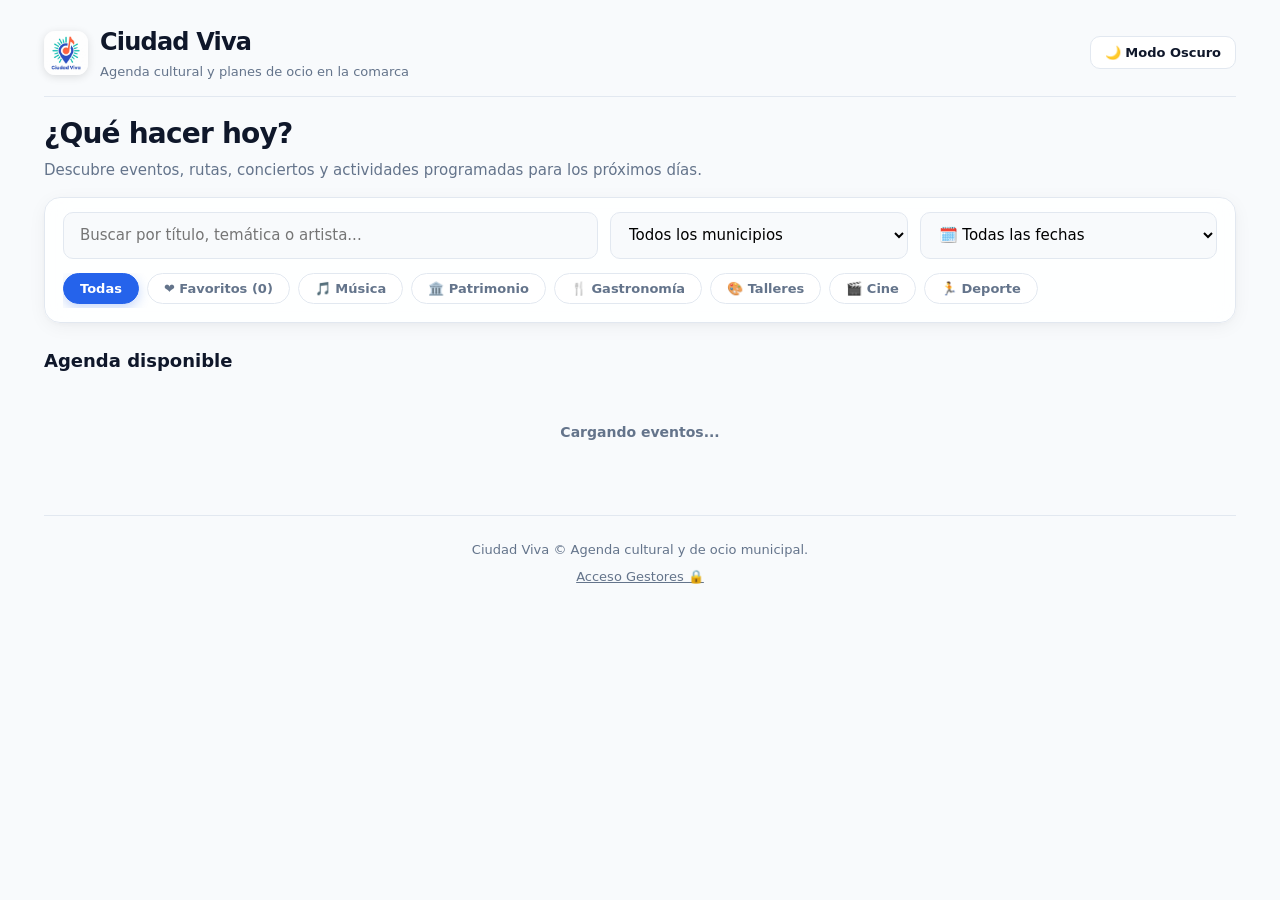
==== index.html @ ba7cd0b6 "feat: PWA instalable con Service Worker, logo oficial Opción 2, eventos destacados ⭐, fichas interac" ====
<!doctype html>
<html lang="es">
<head>
  <meta charset="utf-8">
  <meta name="viewport" content="width=device-width,initial-scale=1">
  <meta name="theme-color" content="#2563eb">
  <meta name="apple-mobile-web-app-capable" content="yes">
  <meta name="apple-mobile-web-app-status-bar-style" content="black-translucent">
  <link rel="manifest" href="manifest.json">
  <link rel="icon" type="image/jpeg" href="icons/favicon.jpg">
  <link rel="stylesheet" href="css/style.css">
  <script src="https://cdn.jsdelivr.net/npm/sweetalert2@11"></script>
  <script src="https://cdnjs.cloudflare.com/ajax/libs/html2pdf.js/0.10.1/html2pdf.bundle.min.js"></script>
</head>
<body>
<main class="app">
  <header class="top">
    <div class="brand" style="display:flex; align-items:center; gap:12px;">
      <img src="assets/logo.jpg" alt="Ciudad Viva Logo" style="height:44px; width:44px; border-radius:11px; object-fit:cover; box-shadow:0 2px 8px rgba(0,0,0,0.12);">
      <div>
        <h1 style="margin:0; font-size:24px; font-weight:800;">Ciudad Viva</h1>
        <p style="margin:2px 0 0; font-size:13px; color:var(--text-muted);">Agenda cultural y planes de ocio en la comarca</p>
      </div>
    </div>
    <div style="display:flex; align-items:center; gap:10px;">
      <button id="theme-toggle" class="btn-secondary" style="padding:8px 14px;" title="Cambiar tema">🌙 Modo Oscuro</button>
    </div>
  </header>

  <!-- Vista Ciudadana -->
  <section id="citizen" class="view on">
    <div class="catalog-header">
      <h2>¿Qué hacer hoy?</h2>
      <p>Descubre eventos, rutas, conciertos y actividades programadas para los próximos días.</p>

      <div class="filter-bar">
        <div class="filter-row-top">
          <div class="search-wrap">
            <input id="search" placeholder="Buscar por título, temática o artista...">
          </div>
          <select id="town" class="filter-select">
            <option value="">Todos los municipios</option>
          </select>
          <select id="date" class="filter-select">
            <option value="">🗓️ Todas las fechas</option>
            <option value="today">☀️ Hoy</option>
            <option value="tomorrow">🌤️ Mañana</option>
            <option value="weekend">🎉 Este Fin de Semana</option>
            <option value="custom">📅 Elegir fecha...</option>
          </select>
          <input type="date" id="custom-date-picker" class="filter-select" style="display:none; max-width: 170px;">
        </div>
        
        <!-- Chips deslizables -->
        <div class="chips-row">
          <button class="chip-item on" data-cat="">Todas</button>
          <button class="chip-item chip-fav" data-favs="true">❤️ Favoritos (<span id="favs-badge">0</span>)</button>
          <button class="chip-item" data-cat="Música">🎵 Música</button>
          <button class="chip-item" data-cat="Patrimonio">🏛️ Patrimonio</button>
          <button class="chip-item" data-cat="Gastronomía">🍴 Gastronomía</button>
          <button class="chip-item" data-cat="Talleres">🎨 Talleres</button>
          <button class="chip-item" data-cat="Cine">🎬 Cine</button>
          <button class="chip-item" data-cat="Deporte">🏃 Deporte</button>
        </div>
      </div>
    </div>

    <div class="section-title">
      <h3>Agenda disponible</h3>
      <span id="count" class="muted"></span>
    </div>
    
    <div id="cards" class="cards"></div>
    <div id="scroll-sentinel" style="text-align:center; padding:32px 16px; color:#64748b; font-weight:600; font-size:14px;">
      <span id="sentinel-text">Cargando eventos...</span>
    </div>
  </section>
  
  <!-- Pie de página discreto -->
  <footer style="margin-top: 40px; padding: 24px; text-align: center; border-top: 1px solid #e2e8f0; color: #64748b; font-size: 13px;">
    <p style="margin: 0 0 8px 0;">Ciudad Viva © Agenda cultural y de ocio municipal.</p>
    <a href="admin.html" style="color: #64748b; text-decoration: underline; font-weight: 500;">Acceso Gestores 🔒</a>
  </footer>
</main>

<!-- Modal Detalle Moderno -->
<div id="detail" class="detail">
  <article class="modal modal-modern">
    <button class="close-floating" onclick="closeDetail()" title="Cerrar">✕</button>
    
    <!-- Galería / Hero Image -->
    <div id="modal-gallery" class="modal-gallery" style="display:none"></div>

    <div class="modal-body-content">
      <!-- Tags y Título -->
      <div class="modal-header-meta">
        <span id="dtag" class="tag-category"></span>
        <span id="dprice-badge" class="price-tag"></span>
      </div>
      <h2 id="dtitle" class="modal-title"></h2>

      <!-- Grid de Datos Prácticos -->
      <div class="modal-practical-grid">
        <div class="practical-card">
          <div class="p-icon">📅</div>
          <div>
            <span class="p-label">Cuándo</span>
            <span id="dwhen" class="p-val"></span>
          </div>
        </div>

        <div class="practical-card">
          <div class="p-icon">🗺️</div>
          <div>
            <span class="p-label">Dónde</span>
            <div id="dwhere" class="p-val"></div>
          </div>
        </div>
      </div>

      <!-- Descripción -->
      <div class="modal-desc-box">
        <h4 style="margin:0 0 8px 0; font-size:13px; color:#64748b; text-transform:uppercase; letter-spacing:0.5px;">Sobre la actividad</h4>
        <p id="ddesc" style="margin:0; line-height:1.6; font-size:15px;"></p>
      </div>

      <!-- Ficha Enriquecida del Espacio -->
      <div id="modal-venue-info" class="modal-venue-info-box" style="display:none;">
        <h4 style="margin:0 0 10px 0; font-size:13px; color:#64748b; text-transform:uppercase; letter-spacing:0.5px;">Información del Espacio / Recinto</h4>
        <div id="venue-info-details" class="venue-details-list"></div>
      </div>
      
      <!-- Enlaces externos -->
      <div id="modal-links" class="modal-external-links"></div>

      <!-- Botones de Acción -->
      <div class="modal-actions">
        <button class="primary" id="btn-add-calendar">📅 Añadir a mi calendario</button>
        <button class="btn-secondary" id="btn-fav-detail">🤍 Favorito</button>
        <button class="btn-secondary" id="btn-share-event">🔗 Compartir</button>
      </div>
    </div>
  </article>
</div>

<!-- Lightbox Cine Inmersivo -->
<div id="lightbox" class="lightbox">
  <button class="lb-close" onclick="closeLightbox()">×</button>
  <button class="lb-nav lb-prev" onclick="prevLightboxPhoto()">‹</button>
  <img id="lb-img" class="lightbox-img" src="" alt="Ampliación">
  <button class="lb-nav lb-next" onclick="nextLightboxPhoto()">›</button>
  <div id="lb-counter" class="lb-counter">1 / 1</div>
</div>

<script type="module" src="js/citizen.js"></script>
<script>
if ('serviceWorker' in navigator) {
  window.addEventListener('load', () => {
    navigator.serviceWorker.register('./sw.js').catch(err => console.log('SW error:', err));
  });
}
</script>
</body>
</html>
---- css/style.css ----
* { box-sizing: border-box; }
:root {
  --bg: #f8fafc;
  --card-bg: #ffffff;
  --text-main: #0f172a;
  --text-muted: #64748b;
  --primary: #2563eb;
  --primary-hover: #1d4ed8;
  --primary-light: #eff6ff;
  --border: #e2e8f0;
  --radius: 16px;
  --shadow-sm: 0 1px 3px rgba(0,0,0,0.05);
  --shadow-card: 0 4px 20px -2px rgba(15, 23, 42, 0.06), 0 2px 6px -1px rgba(15, 23, 42, 0.04);
  --shadow-hover: 0 12px 30px -4px rgba(15, 23, 42, 0.12);
}
[data-theme="dark"] {
  --bg: #0f172a;
  --card-bg: #1e293b;
  --text-main: #f8fafc;
  --text-muted: #94a3b8;
  --primary: #3b82f6;
  --primary-hover: #60a5fa;
  --primary-light: #1e3a8a;
  --border: #334155;
  --shadow-sm: 0 1px 3px rgba(0,0,0,0.3);
  --shadow-card: 0 4px 20px -2px rgba(0, 0, 0, 0.4);
  --shadow-hover: 0 12px 30px -4px rgba(0, 0, 0, 0.6);
}

[data-theme="dark"] .filter-bar,
[data-theme="dark"] .stat,
[data-theme="dark"] .panel,
[data-theme="dark"] .practical-card,
[data-theme="dark"] .modal-desc-box,
[data-theme="dark"] .modal-external-links a,
[data-theme="dark"] .modal-venue-info-box {
  background: #1e293b !important;
  border-color: #334155 !important;
  color: #f8fafc !important;
}

[data-theme="dark"] input,
[data-theme="dark"] select,
[data-theme="dark"] textarea {
  background: #0f172a !important;
  color: #f8fafc !important;
  border-color: #334155 !important;
}

[data-theme="dark"] .chip-item {
  background: #1e293b;
  color: #94a3b8;
  border-color: #334155;
}
[data-theme="dark"] .chip-item.on {
  background: #3b82f6;
  color: #ffffff;
}

[data-theme="dark"] .tabs {
  background: #1e293b;
}
[data-theme="dark"] .tab.on {
  background: #334155;
  color: #ffffff;
}

[data-theme="dark"] .modal-modern {
  background: #1e293b;
  color: #f8fafc;
  border-color: #334155;
}
[data-theme="dark"] .modal-title {
  color: #f8fafc;
}
[data-theme="dark"] .practical-card {
  background: #0f172a;
  border-color: #334155;
}
[data-theme="dark"] .practical-card .p-icon {
  background: #1e293b;
  border-color: #334155;
  color: #f8fafc;
}
[data-theme="dark"] .practical-card .p-label {
  color: #94a3b8;
}
[data-theme="dark"] .practical-card .p-val {
  color: #f8fafc;
}
[data-theme="dark"] .modal-desc-box {
  background: #0f172a;
  border-color: #334155;
}
[data-theme="dark"] .modal-desc-box h4 {
  color: #94a3b8;
}
[data-theme="dark"] .modal-desc-box p,
[data-theme="dark"] #ddesc {
  color: #e2e8f0 !important;
}
[data-theme="dark"] .modal-venue-info-box {
  background: #0f172a;
  border-color: #334155;
  color: #f8fafc;
}
[data-theme="dark"] .modal-venue-info-box h4 {
  color: #94a3b8;
}
[data-theme="dark"] .venue-details-list {
  color: #e2e8f0;
}
[data-theme="dark"] .modal-external-links a {
  background: #0f172a;
  border-color: #334155;
  color: #93c5fd;
}
[data-theme="dark"] .modal-external-links a:hover {
  background: #1e3a8a;
  color: #ffffff;
  border-color: #2563eb;
}
[data-theme="dark"] .btn-secondary {
  background: #1e293b;
  color: #f8fafc;
  border-color: #334155;
}
[data-theme="dark"] .btn-secondary:hover {
  background: #334155;
}

/* Barra de Sesión Admin */
.user-session-bar {
  display: flex;
  justify-content: space-between;
  align-items: center;
  background: #eff6ff;
  border: 1px solid #bfdbfe;
  padding: 10px 16px;
  border-radius: 12px;
  margin-bottom: 24px;
}
.user-session-bar b {
  color: #1e40af;
}

[data-theme="dark"] .user-session-bar {
  background: #0f172a !important;
  border-color: #334155 !important;
  color: #f8fafc !important;
}
[data-theme="dark"] .user-session-bar b {
  color: #60a5fa !important;
}

/* Elementos de Lista Admin */
.admin-list-item {
  display: flex;
  justify-content: space-between;
  align-items: center;
  padding: 12px;
  background: #f8fafc;
  border-radius: 8px;
  border: 1px solid #e2e8f0;
}
.admin-list-item-simple {
  padding: 10px;
  background: #f8fafc;
  border-radius: 8px;
  border: 1px solid #e2e8f0;
}

[data-theme="dark"] .admin-list-item,
[data-theme="dark"] .admin-list-item-simple {
  background: #0f172a !important;
  border-color: #334155 !important;
  color: #f8fafc !important;
}
[data-theme="dark"] .admin-list-item b,
[data-theme="dark"] .admin-list-item-simple b {
  color: #f8fafc !important;
}

[data-theme="dark"] .side button {
  color: #94a3b8;
}
[data-theme="dark"] .side button:hover {
  background: #1e293b;
  color: #f8fafc;
}
[data-theme="dark"] .side button.on {
  background: #1e3a8a;
  color: #60a5fa;
}

[data-theme="dark"] .card {
  background: #1e293b;
  border-color: #334155;
}

[data-theme="dark"] .card .visual .pill-time {
  background: rgba(15, 23, 42, 0.85);
  color: #f8fafc;
  border: 1px solid rgba(255, 255, 255, 0.2);
}

[data-theme="dark"] .btn-fav {
  background: rgba(15, 23, 42, 0.85);
  border-color: #334155;
  color: #ffffff;
}

[data-theme="dark"] .btn-fav.is-fav {
  background: #1e293b;
  border-color: #f43f5e;
  box-shadow: 0 4px 12px rgba(244, 63, 94, 0.35);
}

[data-theme="dark"] .price-tag.paid {
  background: #334155;
  color: #cbd5e1;
}

[data-theme="dark"] .btn-detail {
  background: #1e3a8a;
  color: #93c5fd;
  border-color: #2563eb;
}

[data-theme="dark"] .btn-detail:hover {
  background: #2563eb;
  color: #ffffff;
  border-color: #2563eb;
}

/* Tarjeta Enriquecida de Espacio/Recinto */
.modal-venue-info-box {
  background: #f8fafc;
  border: 1px solid #e2e8f0;
  border-radius: 14px;
  padding: 16px;
  margin-bottom: 20px;
}
.modal-venue-info-box h4 {
  margin: 0 0 10px 0;
  font-size: 13px;
  color: var(--text-muted);
  text-transform: uppercase;
  letter-spacing: 0.5px;
}
.venue-details-list {
  display: grid;
  gap: 6px;
  font-size: 13px;
  color: var(--text-main);
}
.venue-details-list div {
  display: flex;
  align-items: center;
  gap: 8px;
}

body { margin: 0; background: var(--bg); color: var(--text-main); font: 15px/1.5 system-ui, -apple-system, Segoe UI, Roboto, sans-serif; transition: background-color 0.25s, color 0.25s; }
.app { max-width: 1240px; margin: auto; padding: 24px 24px 32px; }

/* Barra superior minimalista */
.top { display: flex; justify-content: space-between; gap: 16px; align-items: center; padding-bottom: 14px; border-bottom: 1px solid var(--border); }
.brand h1 { margin: 0; font-size: 26px; font-weight: 800; letter-spacing: -0.8px; color: var(--text-main); }
.brand p { margin: 2px 0 0; color: var(--text-muted); font-size: 14px; }
.tabs { display: flex; gap: 6px; background: #e2e8f0; padding: 4px; border-radius: 12px; }
.tab { border: 0; background: transparent; padding: 8px 16px; font-weight: 600; font-size: 14px; border-radius: 9px; cursor: pointer; color: var(--text-muted); transition: all 0.2s; }
.tab.on { background: white; color: var(--text-main); box-shadow: var(--shadow-sm); }
.view { display: none; margin-top: 16px; }
.view.on { display: block; }

/* Nueva Cabecera Ciudadana (Glass & Clean) */
.catalog-header { margin-bottom: 20px; }
.catalog-header h2 { font-size: 28px; font-weight: 800; letter-spacing: -0.8px; margin: 0 0 4px; }
.catalog-header p { color: var(--text-muted); margin: 0 0 16px; font-size: 15px; }

.filter-bar {
  background: rgba(255, 255, 255, 0.85);
  backdrop-filter: blur(12px);
  border: 1px solid var(--border);
  border-radius: var(--radius);
  padding: 14px 18px;
  box-shadow: var(--shadow-card);
  display: flex;
  flex-direction: column;
  gap: 14px;
}
.filter-row-top { display: flex; gap: 12px; flex-wrap: wrap; }
.search-wrap { flex: 2; position: relative; min-width: 220px; }
.search-wrap input { width: 100%; border: 1px solid var(--border); background: #f8fafc; border-radius: 10px; padding: 11px 16px; font: inherit; outline: none; transition: border-color 0.2s, background 0.2s; }
.search-wrap input:focus { border-color: var(--primary); background: #fff; }
.filter-select { flex: 1; min-width: 160px; border: 1px solid var(--border); background: #f8fafc; border-radius: 10px; padding: 11px 14px; font: inherit; outline: none; }

/* Chips de categorías deslizables */
.chips-row { display: flex; gap: 8px; overflow-x: auto; padding-bottom: 4px; scrollbar-width: none; }
.chips-row::-webkit-scrollbar { display: none; }
.chip-item { border: 1px solid var(--border); background: white; padding: 7px 16px; border-radius: 30px; font-size: 13px; font-weight: 600; cursor: pointer; white-space: nowrap; color: var(--text-muted); transition: all 0.2s; }
.chip-item:hover { border-color: #cbd5e1; color: var(--text-main); }
.chip-item.on { background: var(--primary); color: white; border-color: var(--primary); box-shadow: 0 4px 12px rgba(37, 99, 235, 0.25); }

.section-title { display: flex; align-items: center; justify-content: space-between; margin: 24px 0 16px; }
.section-title h3 { margin: 0; font-size: 18px; font-weight: 700; }
.muted { color: var(--text-muted); font-size: 13px; }

/* Tarjetas Ciudadanas con estilo Minimal */
.cards { display: grid; grid-template-columns: repeat(3, 1fr); gap: 20px; }
.card { background: var(--card-bg); border-radius: var(--radius); border: 1px solid rgba(226, 232, 240, 0.8); box-shadow: var(--shadow-card); overflow: hidden; display: flex; flex-direction: column; transition: transform 0.25s, box-shadow 0.25s; }
.card:hover { transform: translateY(-4px); box-shadow: var(--shadow-hover); }

.card .visual { height: 160px; background: #e2e8f0; display: flex; align-items: flex-end; padding: 14px; color: white; font-weight: 700; background-size: cover; background-position: center; position: relative; }
.card .visual::before { content: ""; position: absolute; inset: 0; background: linear-gradient(to top, rgba(15,23,42,0.75) 0%, rgba(15,23,42,0.1) 60%, transparent 100%); }
.card .visual span { position: relative; z-index: 1; font-size: 14px; }
.card .visual .pill-time { position: absolute; top: 12px; left: 12px; background: rgba(255,255,255,0.92); color: #0f172a; font-size: 11px; font-weight: 700; padding: 4px 9px; border-radius: 20px; z-index: 2; box-shadow: var(--shadow-sm); }
.card .visual .badge-gallery { position: absolute; top: 12px; right: 12px; background: rgba(15,23,42,0.65); color: white; font-size: 11px; font-weight: 600; padding: 4px 9px; border-radius: 20px; z-index: 2; backdrop-filter: blur(4px); }

.card-body { padding: 18px; display: flex; flex-direction: column; flex: 1; }
.card-meta { display: flex; justify-content: space-between; align-items: center; margin-bottom: 8px; }
.tag-category { font-size: 12px; font-weight: 700; color: var(--primary); text-transform: uppercase; letter-spacing: 0.5px; }
.price-tag { font-size: 12px; font-weight: 700; background: #ecfdf5; color: #047857; padding: 2px 8px; border-radius: 6px; }
.price-tag.paid { background: #f1f5f9; color: var(--text-muted); }

.card h4 { font-size: 18px; line-height: 1.3; margin: 0 0 6px; font-weight: 700; color: var(--text-main); }
.card p.venue { margin: 0 0 16px; color: var(--text-muted); font-size: 13px; display: flex; align-items: center; gap: 4px; }
.btn-detail {
  background: var(--primary-light);
  color: var(--primary);
  font-weight: 700;
  border: 1px solid #bfdbfe;
  border-radius: 20px;
  cursor: pointer;
  padding: 6px 14px;
  font-size: 13px;
  display: inline-flex;
  align-items: center;
  gap: 4px;
  transition: all 0.2s ease;
}
.btn-detail:hover {
  background: var(--primary);
  color: #ffffff;
  border-color: var(--primary);
  box-shadow: 0 4px 12px rgba(37, 99, 235, 0.3);
  transform: translateX(2px);
}

/* Botón de Favorito Flotante en Tarjetas */
.btn-fav {
  position: absolute;
  top: 12px;
  right: 12px;
  background: rgba(255, 255, 255, 0.92);
  border: 1px solid rgba(226, 232, 240, 0.8);
  width: 36px;
  height: 36px;
  border-radius: 50%;
  font-size: 17px;
  cursor: pointer;
  display: flex;
  align-items: center;
  justify-content: center;
  box-shadow: 0 2px 8px rgba(0,0,0,0.12);
  transition: transform 0.2s, background 0.2s, box-shadow 0.2s;
  z-index: 5;
  backdrop-filter: blur(4px);
  padding: 0;
}
.btn-fav:hover {
  transform: scale(1.15);
  background: #ffffff;
  box-shadow: 0 4px 12px rgba(0,0,0,0.18);
}
.btn-fav.is-fav {
  background: #ffffff;
  border-color: #fecdd3;
  box-shadow: 0 4px 12px rgba(225, 29, 72, 0.25);
}

/* Estilos para Botones Generales y de Acción Admin */
button { font-family: inherit; }

.btn-primary {
  background: var(--primary);
  color: #ffffff;
  border: 1px solid var(--primary);
  border-radius: 10px;
  padding: 10px 18px;
  font-weight: 600;
  font-size: 14px;
  cursor: pointer;
  transition: all 0.2s ease;
  display: inline-flex;
  align-items: center;
  gap: 6px;
  justify-content: center;
}
.btn-primary:hover {
  background: var(--primary-hover);
  border-color: var(--primary-hover);
  box-shadow: 0 4px 12px rgba(37, 99, 235, 0.25);
}

.btn-secondary {
  background: #ffffff;
  color: var(--text-main);
  border: 1px solid var(--border);
  border-radius: 10px;
  padding: 8px 16px;
  font-weight: 600;
  font-size: 13px;
  cursor: pointer;
  transition: all 0.2s ease;
  display: inline-flex;
  align-items: center;
  gap: 6px;
}
.btn-secondary:hover {
  background: #f1f5f9;
  border-color: #cbd5e1;
  color: var(--text-main);
}
.btn-secondary.is-fav-active {
  background: #fff1f2;
  color: #e11d48;
  border-color: #fecdd3;
}
.btn-secondary.is-fav-active:hover {
  background: #ffe4e6;
}

.btn-action-edit {
  background: #eff6ff;
  color: #2563eb;
  border: 1px solid #bfdbfe;
  border-radius: 9px;
  padding: 6px 13px;
  font-weight: 600;
  font-size: 13px;
  cursor: pointer;
  transition: all 0.2s ease;
  display: inline-flex;
  align-items: center;
  gap: 5px;
}
.btn-action-edit:hover {
  background: #2563eb;
  color: #ffffff;
  border-color: #2563eb;
  box-shadow: 0 2px 8px rgba(37, 99, 235, 0.25);
}

.btn-action-delete {
  background: #fef2f2;
  color: #dc2626;
  border: 1px solid #fecaca;
  border-radius: 9px;
  padding: 6px 13px;
  font-weight: 600;
  font-size: 13px;
  cursor: pointer;
  transition: all 0.2s ease;
  display: inline-flex;
  align-items: center;
  gap: 5px;
}
.btn-action-delete:hover {
  background: #dc2626;
  color: #ffffff;
  border-color: #dc2626;
  box-shadow: 0 2px 8px rgba(220, 38, 38, 0.25);
}

/* Modal de Detalle Moderno */
.detail {
  position: fixed;
  inset: 0;
  background: rgba(15, 23, 42, 0.65);
  backdrop-filter: blur(10px);
  -webkit-backdrop-filter: blur(10px);
  display: none;
  align-items: center;
  justify-content: center;
  padding: 20px;
  z-index: 1000;
  animation: fadeIn 0.2s ease-out;
}
.detail.on { display: flex; }

@keyframes fadeIn {
  from { opacity: 0; }
  to { opacity: 1; }
}

@keyframes modalSlideUp {
  from { opacity: 0; transform: scale(0.96) translateY(16px); }
  to { opacity: 1; transform: scale(1) translateY(0); }
}

.modal-modern {
  background: #ffffff;
  border-radius: 24px;
  max-width: 680px;
  width: 100%;
  padding: 0;
  position: relative;
  max-height: 90vh;
  overflow-y: auto;
  box-shadow: 0 25px 50px -12px rgba(15, 23, 42, 0.3);
  animation: modalSlideUp 0.25s cubic-bezier(0.16, 1, 0.3, 1);
  border: 1px solid rgba(255,255,255,0.8);
}

.close-floating {
  position: absolute;
  top: 16px;
  right: 16px;
  z-index: 10;
  background: rgba(15, 23, 42, 0.6);
  color: white;
  border: 0;
  width: 36px;
  height: 36px;
  border-radius: 50%;
  font-size: 16px;
  cursor: pointer;
  display: flex;
  align-items: center;
  justify-content: center;
  backdrop-filter: blur(8px);
  transition: all 0.2s;
  box-shadow: 0 4px 12px rgba(0,0,0,0.15);
}
.close-floating:hover {
  background: rgba(15, 23, 42, 0.85);
  transform: scale(1.05);
}

.modal-gallery {
  display: grid;
  gap: 8px;
  margin-bottom: 0;
  border-radius: 24px 24px 0 0;
  overflow: hidden;
  background: #0f172a;
}
.modal-gallery.count-1 { grid-template-columns: 1fr; }
.modal-gallery.count-1 .main-photo { height: 280px; }
.modal-gallery.count-2 { grid-template-columns: 1fr 1fr; }
.modal-gallery.count-2 img { height: 240px; }
.modal-gallery.count-3 { grid-template-columns: 2fr 1fr; grid-template-rows: 125px 125px; }
.modal-gallery.count-3 .main-photo { grid-row: span 2; height: 258px; }
.modal-gallery.count-3 .sub-photo { height: 125px; }
.modal-gallery img { width: 100%; object-fit: cover; cursor: pointer; transition: transform 0.3s, opacity 0.3s; }
.modal-gallery img:hover { opacity: 0.92; transform: scale(1.02); }

.modal-body-content {
  padding: 28px;
}

.modal-header-meta {
  display: flex;
  align-items: center;
  gap: 10px;
  margin-bottom: 10px;
}

.modal-title {
  font-size: 26px;
  font-weight: 800;
  line-height: 1.25;
  margin: 0 0 20px 0;
  letter-spacing: -0.6px;
  color: #0f172a;
}

.modal-practical-grid {
  display: grid;
  grid-template-columns: 1fr 1fr;
  gap: 12px;
  margin-bottom: 20px;
}

.practical-card {
  background: #f8fafc;
  border: 1px solid #e2e8f0;
  padding: 14px 16px;
  border-radius: 14px;
  display: flex;
  align-items: center;
  gap: 12px;
}

.practical-card .p-icon {
  font-size: 22px;
  background: #ffffff;
  width: 42px;
  height: 42px;
  border-radius: 10px;
  display: flex;
  align-items: center;
  justify-content: center;
  box-shadow: 0 2px 6px rgba(0,0,0,0.04);
  border: 1px solid #f1f5f9;
  flex-shrink: 0;
}

.practical-card .p-label {
  display: block;
  font-size: 11px;
  font-weight: 700;
  color: #64748b;
  text-transform: uppercase;
  letter-spacing: 0.5px;
  margin-bottom: 2px;
}

.practical-card .p-val {
  font-size: 14px;
  font-weight: 700;
  color: #0f172a;
}

.modal-desc-box {
  background: #f8fafc;
  border: 1px solid #e2e8f0;
  border-radius: 14px;
  padding: 18px;
  margin-bottom: 20px;
}

.modal-external-links {
  display: flex;
  flex-direction: column;
  gap: 8px;
  margin-bottom: 24px;
}

.modal-external-links a {
  display: flex;
  align-items: center;
  gap: 8px;
  padding: 10px 16px;
  border-radius: 10px;
  background: #f1f5f9;
  color: #1e293b;
  font-size: 13px;
  font-weight: 600;
  text-decoration: none;
  transition: all 0.2s;
  border: 1px solid #e2e8f0;
}
.modal-external-links a:hover {
  background: #e2e8f0;
  color: #0f172a;
}

.modal-actions {
  display: flex;
  gap: 12px;
}

.modal-actions button.primary {
  flex: 2;
  padding: 12px 20px;
  font-size: 15px;
  border-radius: 12px;
  box-shadow: 0 4px 14px rgba(37, 99, 235, 0.3);
}

.modal-actions button.btn-secondary {
  flex: 1;
  padding: 12px 20px;
  font-size: 15px;
  border-radius: 12px;
}

/* Lightbox Cine Inmersivo */
.lightbox { position: fixed; inset: 0; background: rgba(0, 0, 0, 0.94); display: none; align-items: center; justify-content: center; z-index: 2000; touch-action: pan-y; }
.lightbox.on { display: flex; }
.lightbox-img { max-width: 90vw; max-height: 85vh; object-fit: contain; border-radius: 8px; user-select: none; box-shadow: 0 10px 40px rgba(0,0,0,0.8); }
.lb-nav { position: absolute; top: 50%; transform: translateY(-50%); background: rgba(255,255,255,0.15); border: 0; color: white; width: 48px; height: 48px; border-radius: 50%; font-size: 26px; cursor: pointer; display: flex; align-items: center; justify-content: center; transition: background 0.2s; }
.lb-nav:hover { background: rgba(255,255,255,0.3); }
.lb-prev { left: 24px; }
.lb-next { right: 24px; }
.lb-close { position: absolute; top: 20px; right: 24px; background: transparent; border: 0; color: white; font-size: 32px; cursor: pointer; }
.lb-counter { position: absolute; bottom: 24px; color: rgba(255,255,255,0.8); font-size: 13px; background: rgba(255,255,255,0.1); backdrop-filter: blur(8px); padding: 5px 16px; border-radius: 30px; letter-spacing: 1px; font-weight: 600; }

/* Panel de Administración y Formulario */
.admin { display: grid; grid-template-columns: 190px 1fr; gap: 24px; }
.side { display: flex; flex-direction: column; gap: 6px; }
.side button { text-align: left; border: 0; background: transparent; padding: 10px 14px; border-radius: 8px; font-weight: 600; color: var(--text-muted); cursor: pointer; }
.side button.on { background: var(--primary-light); color: var(--primary); }
.dashboard-head { display: flex; justify-content: space-between; align-items: center; }
.stats { display: grid; grid-template-columns: repeat(4, 1fr); gap: 14px; margin: 20px 0; }
.stat { background: white; border: 1px solid var(--border); border-radius: var(--radius); padding: 16px; box-shadow: var(--shadow-sm); }
.stat b { font-size: 26px; display: block; margin-bottom: 2px; }
.admin-grid { display: grid; grid-template-columns: 1fr 1fr; gap: 20px; }
.panel { background: #fff; border: 1px solid var(--border); border-radius: var(--radius); padding: 22px; box-shadow: var(--shadow-sm); }
.panel h3 { margin-top: 0; font-size: 18px; }
.form { display: grid; gap: 14px; }
.field-group { display: flex; flex-direction: column; gap: 4px; min-width: 0; }
.field-group label { font-size: 13px; font-weight: 600; color: var(--text-main); white-space: nowrap; overflow: hidden; text-overflow: ellipsis; }
.form input, .form select, .form textarea { border: 1px solid var(--border); border-radius: 8px; padding: 10px 12px; font: inherit; outline: none; transition: border-color 0.2s; box-sizing: border-box; width: 100%; }
.form input[type="date"] { padding: 9px 8px; font-size: 13px; min-width: 0; }
.form input:focus, .form select:focus, .form textarea:focus { border-color: var(--primary); }
.input-with-suffix { display: flex; align-items: center; background: #fff; border: 1px solid var(--border); border-radius: 8px; overflow: hidden; }
.input-with-suffix input { border: 0 !important; flex: 1; outline: none; }
.input-suffix { background: #f1f5f9; padding: 10px 14px; font-weight: 700; color: var(--text-muted); border-left: 1px solid var(--border); }

.drop-zone { border: 2px dashed #cbd5e1; border-radius: 12px; padding: 16px; text-align: center; cursor: pointer; background: #f8fafc; transition: all 0.2s; }
.drop-zone.dragover { border-color: var(--primary); background: var(--primary-light); }
.thumbs-grid { display: grid; grid-template-columns: repeat(3, 1fr); gap: 8px; margin-top: 10px; }
.thumb-slot { position: relative; height: 86px; border-radius: 8px; overflow: hidden; border: 2px solid var(--border); background: #eee; cursor: pointer; }
.thumb-slot.is-primary { border-color: var(--primary); box-shadow: 0 0 0 2px rgba(37, 99, 235, 0.2); }
.thumb-slot img { width: 100%; height: 100%; object-fit: cover; }
.thumb-slot .badge-cover { position: absolute; bottom: 4px; left: 4px; font-size: 10px; padding: 2px 6px; border-radius: 8px; font-weight: bold; background: rgba(15,23,42,0.7); color: #ccc; }
.thumb-slot.is-primary .badge-cover { background: var(--primary); color: #fff; }
.thumb-slot .btn-del { position: absolute; top: 4px; right: 4px; background: rgba(15,23,42,0.7); color: white; border: 0; border-radius: 50%; width: 20px; height: 20px; font-size: 11px; cursor: pointer; display: flex; align-items: center; justify-content: center; }
.eventline { display: flex; gap: 10px; padding: 12px 0; border-bottom: 1px solid #f1f5f9; }
.dot { width: 8px; height: 8px; border-radius: 50%; background: var(--primary); margin-top: 6px; }
.toast { display: none; color: #047857; font-weight: 600; font-size: 13px; }
.toast.on { display: block; }

@media (max-width: 760px) {
  .app { padding: 18px 14px; }
  .cards, .admin-grid, .admin { grid-template-columns: 1fr; }
  .side { flex-direction: row; overflow-x: auto; }
  .stats { grid-template-columns: repeat(2, 1fr); }
  .filter-row-top { flex-direction: column; }
  .search-wrap, .filter-select { width: 100%; }
  .modal-gallery.count-3 { grid-template-columns: 1fr; grid-template-rows: auto; }
  .modal-gallery.count-3 .main-photo { height: 180px; }
  .modal-gallery.count-3 .sub-photo { height: 120px; }
  .lb-prev { left: 10px; }
  .lb-next { right: 10px; }
}
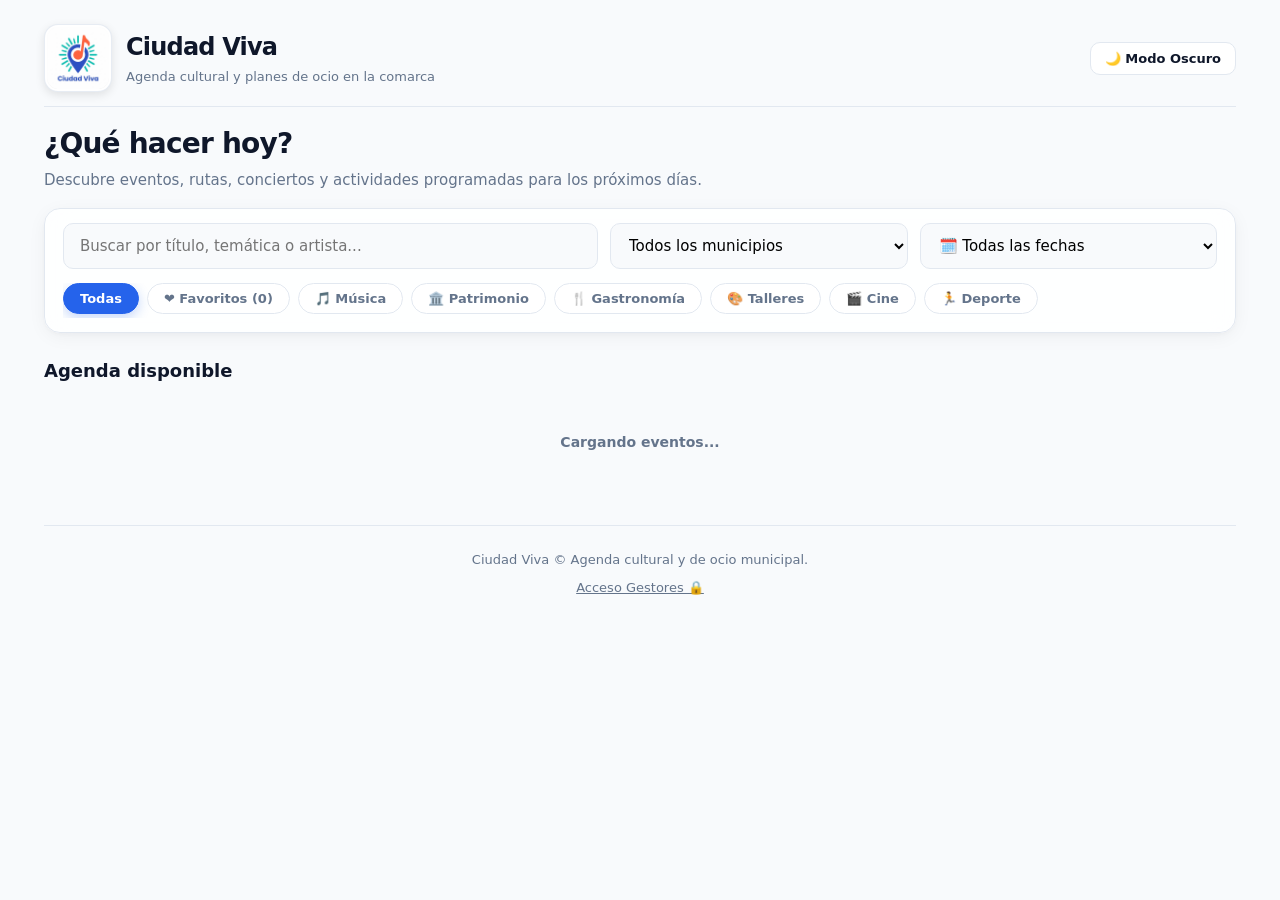
==== commit d2e2cb2e: "style: Aumentar tamaño del logo Opción 2 en cabecera para mejorar la legibilidad del texto" ====
--- a/index.html
+++ b/index.html
@@ -15,8 +15,8 @@
 <body>
 <main class="app">
   <header class="top">
-    <div class="brand" style="display:flex; align-items:center; gap:12px;">
-      <img src="assets/logo.jpg" alt="Ciudad Viva Logo" style="height:44px; width:44px; border-radius:11px; object-fit:cover; box-shadow:0 2px 8px rgba(0,0,0,0.12);">
+    <div class="brand" style="display:flex; align-items:center; gap:14px;">
+      <img src="assets/logo.jpg" alt="Ciudad Viva Logo" style="height:68px; width:68px; border-radius:14px; object-fit:contain; background:#ffffff; padding:2px; box-shadow:0 3px 10px rgba(0,0,0,0.1); border:1px solid rgba(226,232,240,0.8);">
       <div>
         <h1 style="margin:0; font-size:24px; font-weight:800;">Ciudad Viva</h1>
         <p style="margin:2px 0 0; font-size:13px; color:var(--text-muted);">Agenda cultural y planes de ocio en la comarca</p>
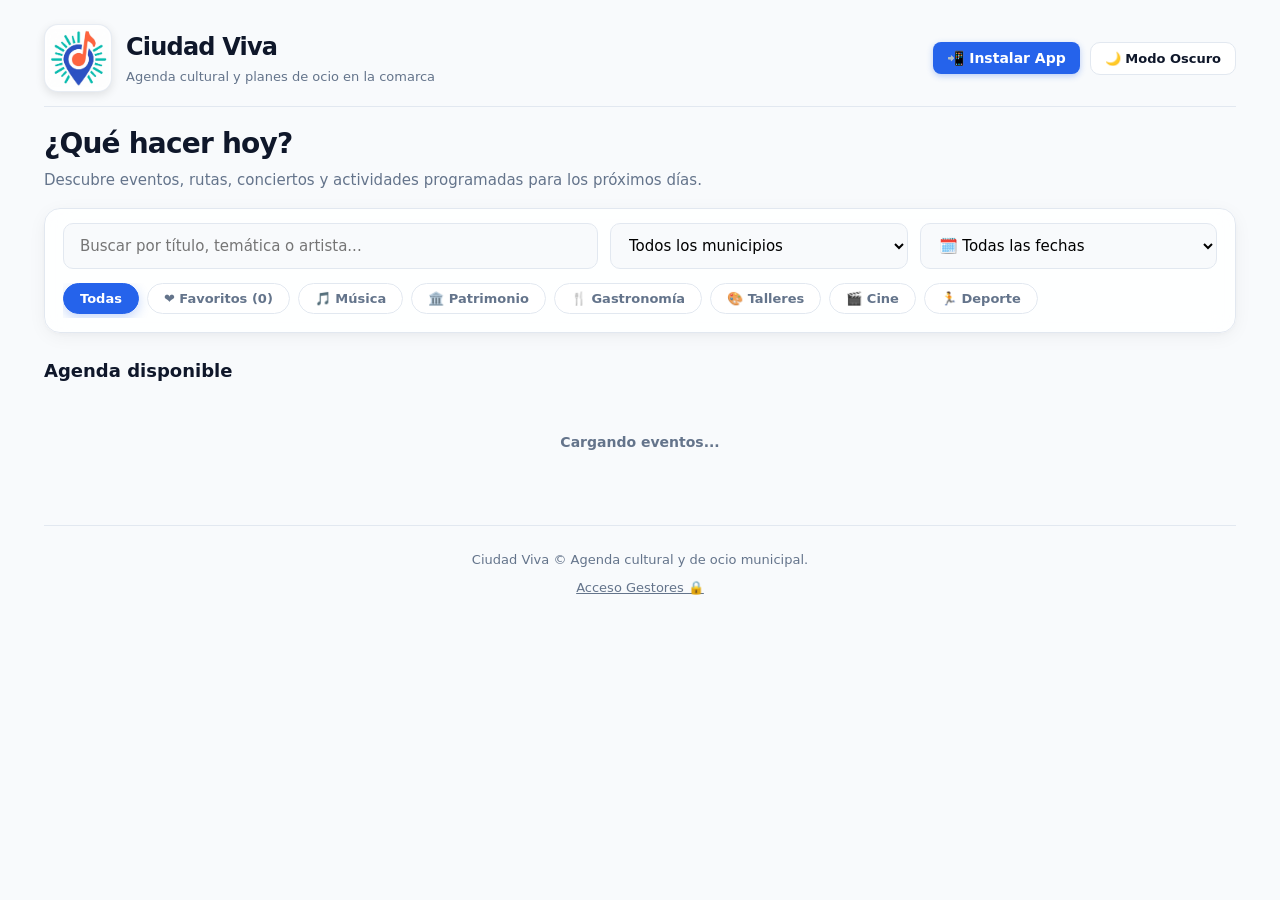
==== commit 12463ae9: "feat: Añadir botón 'Instalar App' interactivo en la cabecera para PWA con modal de instrucciones" ====
--- a/index.html
+++ b/index.html
@@ -23,6 +23,7 @@
       </div>
     </div>
     <div style="display:flex; align-items:center; gap:10px;">
+      <button id="pwa-install-btn" class="btn-primary" style="padding:8px 14px; gap:6px; display:inline-flex; align-items:center; background:#2563eb; color:#ffffff; border:0; border-radius:8px; font-weight:600; cursor:pointer; font-size:14px; box-shadow:0 2px 6px rgba(37,99,235,0.3);" title="Instalar aplicación en tu dispositivo">📲 Instalar App</button>
       <button id="theme-toggle" class="btn-secondary" style="padding:8px 14px;" title="Cambiar tema">🌙 Modo Oscuro</button>
     </div>
   </header>
@@ -154,6 +155,65 @@
 
 <script type="module" src="js/citizen.js"></script>
 <script>
+let deferredPrompt = null;
+const installBtn = document.getElementById('pwa-install-btn');
+
+const isStandalone = window.matchMedia('(display-mode: standalone)').matches || window.navigator.standalone === true;
+
+if (isStandalone && installBtn) {
+  installBtn.style.display = 'none';
+}
+
+window.addEventListener('beforeinstallprompt', (e) => {
+  e.preventDefault();
+  deferredPrompt = e;
+  if (installBtn && !isStandalone) {
+    installBtn.style.display = 'inline-flex';
+  }
+});
+
+if (installBtn) {
+  installBtn.addEventListener('click', async () => {
+    if (deferredPrompt) {
+      deferredPrompt.prompt();
+      const { outcome } = await deferredPrompt.userChoice;
+      if (outcome === 'accepted') {
+        installBtn.style.display = 'none';
+      }
+      deferredPrompt = null;
+    } else {
+      const isIOS = /iPad|iPhone|iPod/.test(navigator.userAgent) && !window.MSStream;
+      if (isIOS) {
+        Swal.fire({
+          title: '📲 Instalar Ciudad Viva en tu iPhone / iPad',
+          html: '<div style="text-align:left; font-size:14px; line-height:1.6;"><p>Para instalar la app en iOS:</p><ol><li>Pulsa el botón <b>Compartir</b> <span style="font-size:18px;">⎋</span> en la barra inferior de Safari.</li><li>Desplázate y selecciona <b>"Añadir a la pantalla de inicio"</b> <span style="font-size:18px;">➕</span>.</li><li>¡Listo! Ya tendrás Ciudad Viva como app nativa.</li></ol></div>',
+          icon: 'info',
+          confirmButtonText: '¡Entendido!'
+        });
+      } else {
+        Swal.fire({
+          title: '📲 Instalar Ciudad Viva',
+          html: '<div style="text-align:left; font-size:14px; line-height:1.6;"><p>Para instalar la app en tu navegador:</p><ol><li>Abre el menú desplegable del navegador (los tres puntos <b>⋮</b> o 🛠️ arriba a la derecha).</li><li>Haz clic en <b>"Instalar aplicación"</b> o <b>"Añadir a la pantalla de inicio"</b>.</li><li>¡Listo! Podrás acceder directamente desde tu inicio.</li></ol></div>',
+          icon: 'info',
+          confirmButtonText: '¡Entendido!'
+        });
+      }
+    }
+  });
+}
+
+window.addEventListener('appinstalled', () => {
+  if (installBtn) installBtn.style.display = 'none';
+  deferredPrompt = null;
+  Swal.fire({
+    title: '¡Aplicación Instalada! 🎉',
+    text: 'Ciudad Viva ya está disponible en tu pantalla de inicio.',
+    icon: 'success',
+    timer: 3000,
+    showConfirmButton: false
+  });
+});
+
 if ('serviceWorker' in navigator) {
   window.addEventListener('load', () => {
     navigator.serviceWorker.register('./sw.js').catch(err => console.log('SW error:', err));
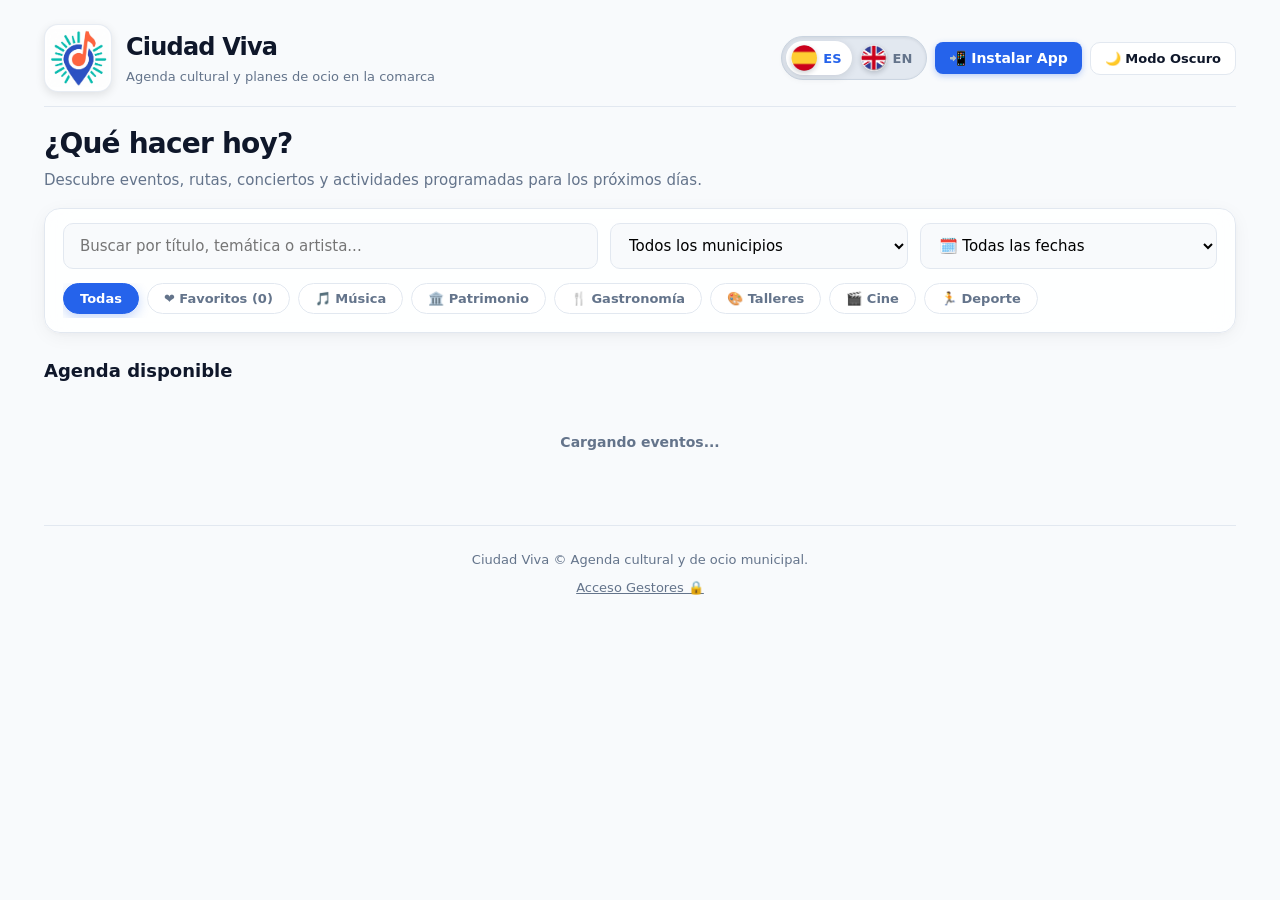
==== commit 14b665e7: "feat: Implementar soporte multilingüe (ES/EN) con selector de banderas circulares HD y responsive" ====
--- a/index.html
+++ b/index.html
@@ -19,34 +19,44 @@
       <img src="assets/logo.jpg" alt="Ciudad Viva Logo" style="height:68px; width:68px; border-radius:14px; object-fit:contain; background:#ffffff; padding:2px; box-shadow:0 3px 10px rgba(0,0,0,0.1); border:1px solid rgba(226,232,240,0.8);">
       <div>
         <h1 style="margin:0; font-size:24px; font-weight:800;">Ciudad Viva</h1>
-        <p style="margin:2px 0 0; font-size:13px; color:var(--text-muted);">Agenda cultural y planes de ocio en la comarca</p>
-      </div>
-    </div>
-    <div style="display:flex; align-items:center; gap:10px;">
-      <button id="pwa-install-btn" class="btn-primary" style="padding:8px 14px; gap:6px; display:inline-flex; align-items:center; background:#2563eb; color:#ffffff; border:0; border-radius:8px; font-weight:600; cursor:pointer; font-size:14px; box-shadow:0 2px 6px rgba(37,99,235,0.3);" title="Instalar aplicación en tu dispositivo">📲 Instalar App</button>
-      <button id="theme-toggle" class="btn-secondary" style="padding:8px 14px;" title="Cambiar tema">🌙 Modo Oscuro</button>
+        <p style="margin:2px 0 0; font-size:13px; color:var(--text-muted);" data-i18n="brand_subtitle">Agenda cultural y planes de ocio en la comarca</p>
+      </div>
+    </div>
+    <div class="header-actions" style="display:flex; align-items:center; gap:8px;">
+      <div class="lang-flag-toggle" aria-label="Cambiar idioma / Switch language">
+        <button id="lang-btn-es" class="flag-btn active" title="Cambiar a Español">
+          <img src="assets/flag-es.png" alt="Español" class="flag-img">
+          <span>ES</span>
+        </button>
+        <button id="lang-btn-en" class="flag-btn" title="Switch to English">
+          <img src="assets/flag-en.png" alt="English" class="flag-img">
+          <span>EN</span>
+        </button>
+      </div>
+      <button id="pwa-install-btn" class="btn-primary" style="padding:8px 14px; gap:6px; display:inline-flex; align-items:center; background:#2563eb; color:#ffffff; border:0; border-radius:8px; font-weight:600; cursor:pointer; font-size:14px; box-shadow:0 2px 6px rgba(37,99,235,0.3);" title="Instalar aplicación en tu dispositivo" data-i18n="btn_install">📲 Instalar App</button>
+      <button id="theme-toggle" class="btn-secondary" style="padding:8px 14px;" title="Cambiar tema" data-i18n="theme_dark">🌙 Modo Oscuro</button>
     </div>
   </header>
 
   <!-- Vista Ciudadana -->
   <section id="citizen" class="view on">
     <div class="catalog-header">
-      <h2>¿Qué hacer hoy?</h2>
-      <p>Descubre eventos, rutas, conciertos y actividades programadas para los próximos días.</p>
+      <h2 data-i18n="hero_title">¿Qué hacer hoy?</h2>
+      <p data-i18n="hero_subtitle">Descubre eventos, rutas, conciertos y actividades programadas para los próximos días.</p>
 
       <div class="filter-bar">
         <div class="filter-row-top">
           <div class="search-wrap">
-            <input id="search" placeholder="Buscar por título, temática o artista...">
+            <input id="search" data-i18n-placeholder="search_placeholder" placeholder="Buscar por título, temática o artista...">
           </div>
           <select id="town" class="filter-select">
-            <option value="">Todos los municipios</option>
+            <option value="" data-i18n="all_towns">Todos los municipios</option>
           </select>
           <select id="date" class="filter-select">
-            <option value="">🗓️ Todas las fechas</option>
-            <option value="today">☀️ Hoy</option>
-            <option value="tomorrow">🌤️ Mañana</option>
-            <option value="weekend">🎉 Este Fin de Semana</option>
+            <option value="" data-i18n="all_dates">🗓️ Todas las fechas</option>
+            <option value="today" data-i18n="date_today">☀️ Hoy</option>
+            <option value="tomorrow" data-i18n="date_tomorrow">🌤️ Mañana</option>
+            <option value="weekend" data-i18n="date_weekend">🎉 Este Fin de Semana</option>
             <option value="custom">📅 Elegir fecha...</option>
           </select>
           <input type="date" id="custom-date-picker" class="filter-select" style="display:none; max-width: 170px;">
@@ -105,7 +115,7 @@
         <div class="practical-card">
           <div class="p-icon">📅</div>
           <div>
-            <span class="p-label">Cuándo</span>
+            <span class="p-label" data-i18n="modal_when">Cuándo</span>
             <span id="dwhen" class="p-val"></span>
           </div>
         </div>
@@ -113,7 +123,7 @@
         <div class="practical-card">
           <div class="p-icon">🗺️</div>
           <div>
-            <span class="p-label">Dónde</span>
+            <span class="p-label" data-i18n="modal_where">Dónde</span>
             <div id="dwhere" class="p-val"></div>
           </div>
         </div>
@@ -121,13 +131,13 @@
 
       <!-- Descripción -->
       <div class="modal-desc-box">
-        <h4 style="margin:0 0 8px 0; font-size:13px; color:#64748b; text-transform:uppercase; letter-spacing:0.5px;">Sobre la actividad</h4>
+        <h4 style="margin:0 0 8px 0; font-size:13px; color:#64748b; text-transform:uppercase; letter-spacing:0.5px;" data-i18n="modal_about">Sobre la actividad</h4>
         <p id="ddesc" style="margin:0; line-height:1.6; font-size:15px;"></p>
       </div>
 
       <!-- Ficha Enriquecida del Espacio -->
       <div id="modal-venue-info" class="modal-venue-info-box" style="display:none;">
-        <h4 style="margin:0 0 10px 0; font-size:13px; color:#64748b; text-transform:uppercase; letter-spacing:0.5px;">Información del Espacio / Recinto</h4>
+        <h4 style="margin:0 0 10px 0; font-size:13px; color:#64748b; text-transform:uppercase; letter-spacing:0.5px;" data-i18n="modal_venue_info">Información del Espacio / Recinto</h4>
         <div id="venue-info-details" class="venue-details-list"></div>
       </div>
       
--- a/css/style.css
+++ b/css/style.css
@@ -725,15 +725,181 @@
 .toast.on { display: block; }
 
 @media (max-width: 760px) {
-  .app { padding: 18px 14px; }
+  .app { padding: 14px 10px; }
   .cards, .admin-grid, .admin { grid-template-columns: 1fr; }
   .side { flex-direction: row; overflow-x: auto; }
   .stats { grid-template-columns: repeat(2, 1fr); }
   .filter-row-top { flex-direction: column; }
   .search-wrap, .filter-select { width: 100%; }
+
+  /* Layout Responsive de Cabecera en Móviles */
+  .top {
+    flex-direction: column;
+    align-items: stretch;
+    gap: 10px;
+    padding-bottom: 12px;
+  }
+  .brand img {
+    height: 48px !important;
+    width: 48px !important;
+    border-radius: 12px !important;
+  }
+  .brand h1 {
+    font-size: 20px !important;
+  }
+  .brand p {
+    display: none;
+  }
+  .header-actions {
+    display: flex;
+    align-items: center;
+    justify-content: space-between;
+    gap: 6px;
+    width: 100%;
+  }
+  .header-actions .lang-flag-toggle {
+    flex: 1;
+    justify-content: center;
+  }
+  .header-actions #pwa-install-btn,
+  .header-actions #theme-toggle {
+    padding: 7px 10px !important;
+    font-size: 13px !important;
+    white-space: nowrap;
+  }
+  
+  /* Optimización Modal Detalle en Móvil */
+  .detail {
+    padding: 10px 8px;
+    align-items: center;
+  }
+  .modal-modern {
+    max-height: 92vh;
+    border-radius: 20px;
+    width: 100%;
+  }
+  .modal-gallery.count-1 .main-photo { height: 190px; }
+  .modal-gallery.count-2 { grid-template-columns: 1fr; }
+  .modal-gallery.count-2 img { height: 160px; }
   .modal-gallery.count-3 { grid-template-columns: 1fr; grid-template-rows: auto; }
   .modal-gallery.count-3 .main-photo { height: 180px; }
   .modal-gallery.count-3 .sub-photo { height: 120px; }
+
+  .modal-body-content {
+    padding: 18px 16px;
+  }
+  .modal-title {
+    font-size: 20px;
+    line-height: 1.3;
+    margin-bottom: 14px;
+    letter-spacing: -0.3px;
+  }
+  .modal-practical-grid {
+    grid-template-columns: 1fr;
+    gap: 10px;
+    margin-bottom: 16px;
+  }
+  .practical-card {
+    padding: 12px 14px;
+    gap: 12px;
+  }
+  .practical-card .p-val {
+    font-size: 14px;
+    line-height: 1.4;
+    word-break: break-word;
+  }
+  .modal-desc-box {
+    padding: 14px;
+    margin-bottom: 16px;
+  }
+  .modal-desc-box p {
+    font-size: 14px;
+    line-height: 1.5;
+  }
+  .modal-actions {
+    flex-direction: column;
+    gap: 8px;
+  }
+  .modal-actions button.primary,
+  .modal-actions button.btn-secondary {
+    width: 100%;
+    flex: none;
+    padding: 12px 16px;
+    font-size: 14px;
+    text-align: center;
+    justify-content: center;
+  }
+
   .lb-prev { left: 10px; }
   .lb-next { right: 10px; }
+}
+
+/* Conmutador de Idioma con Banderas Circulares HD */
+.lang-flag-toggle {
+  display: inline-flex;
+  align-items: center;
+  background: #e2e8f0;
+  padding: 4px;
+  border-radius: 30px;
+  gap: 4px;
+  border: 1px solid #cbd5e1;
+  box-shadow: inset 0 1px 3px rgba(15, 23, 42, 0.08);
+}
+
+.flag-btn {
+  border: 0;
+  background: transparent;
+  padding: 4px 10px 4px 5px;
+  border-radius: 20px;
+  cursor: pointer;
+  display: inline-flex;
+  align-items: center;
+  gap: 6px;
+  transition: all 0.22s cubic-bezier(0.16, 1, 0.3, 1);
+  color: #64748b;
+  font-weight: 700;
+  font-size: 13px;
+}
+
+.flag-btn .flag-img {
+  width: 26px;
+  height: 26px;
+  border-radius: 50%;
+  object-fit: cover;
+  box-shadow: 0 2px 5px rgba(15, 23, 42, 0.2);
+  transition: transform 0.2s ease;
+}
+
+.flag-btn:hover .flag-img {
+  transform: scale(1.1);
+}
+
+.flag-btn:hover {
+  color: #0f172a;
+}
+
+.flag-btn.active {
+  background: #ffffff;
+  color: #2563eb;
+  box-shadow: 0 2px 8px rgba(15, 23, 42, 0.12);
+}
+
+[data-theme="dark"] .lang-flag-toggle {
+  background: #0f172a;
+  border-color: #334155;
+  box-shadow: inset 0 1px 3px rgba(0, 0, 0, 0.4);
+}
+
+[data-theme="dark"] .flag-btn {
+  color: #94a3b8;
+}
+
+[data-theme="dark"] .flag-btn:hover {
+  color: #f8fafc;
+}
+
+[data-theme="dark"] .flag-btn.active {
+  background: #1e293b;
+  color: #60a5fa;
+  box-shadow: 0 2px 8px rgba(0, 0, 0, 0.4);
 }
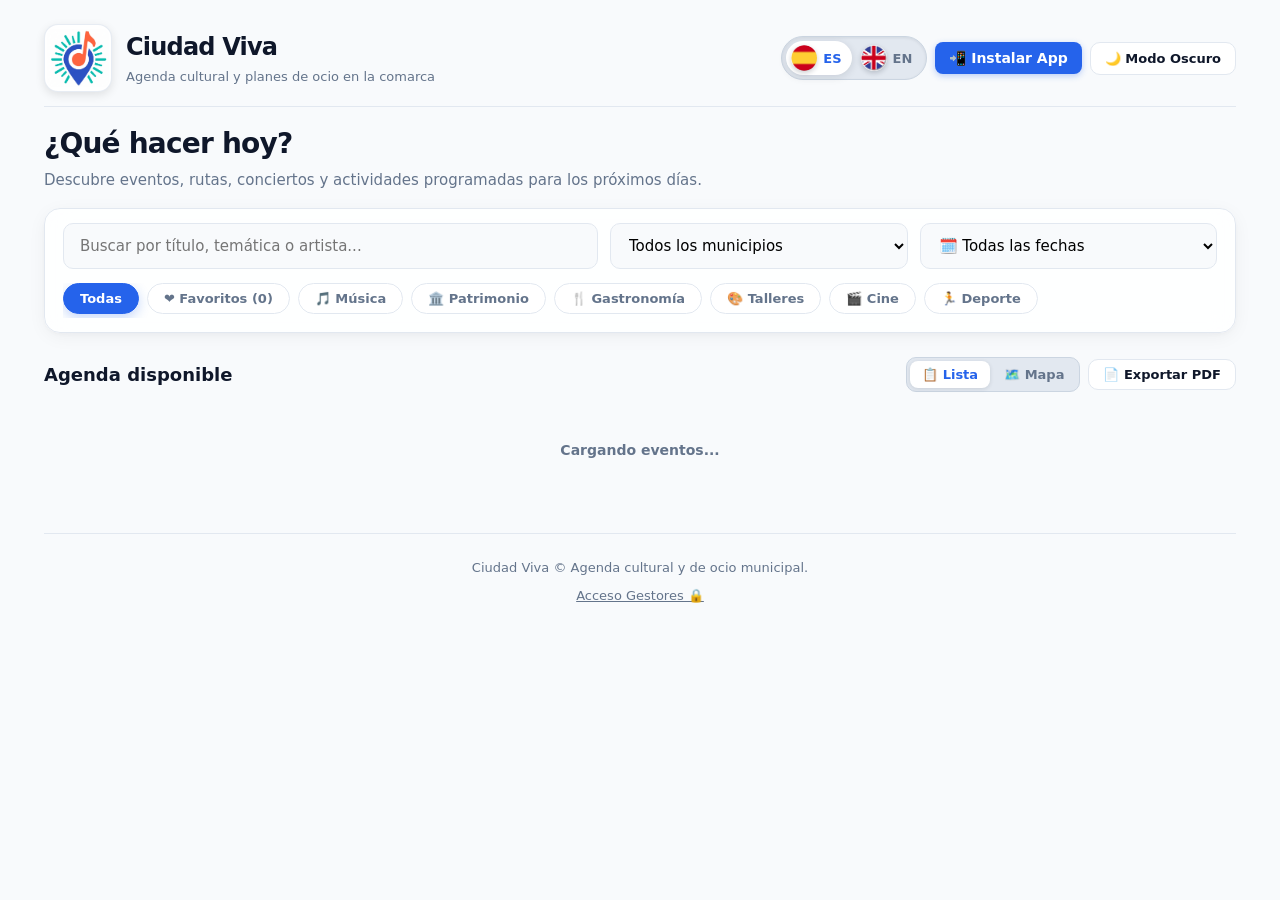
==== commit 94a4cd77: "feat: mapa interactivo, exportacion PDF, compartir mejorado, Street View 360 y desdesplazamiento de " ====
--- a/index.html
+++ b/index.html
@@ -4,13 +4,15 @@
   <meta charset="utf-8">
   <meta name="viewport" content="width=device-width,initial-scale=1">
   <meta name="theme-color" content="#2563eb">
-  <meta name="apple-mobile-web-app-capable" content="yes">
+  <meta name="mobile-web-app-capable" content="yes">
   <meta name="apple-mobile-web-app-status-bar-style" content="black-translucent">
   <link rel="manifest" href="manifest.json">
   <link rel="icon" type="image/jpeg" href="icons/favicon.jpg">
   <link rel="stylesheet" href="css/style.css">
+  <link rel="stylesheet" href="https://unpkg.com/leaflet@1.9.4/dist/leaflet.css" />
   <script src="https://cdn.jsdelivr.net/npm/sweetalert2@11"></script>
   <script src="https://cdnjs.cloudflare.com/ajax/libs/html2pdf.js/0.10.1/html2pdf.bundle.min.js"></script>
+  <script src="https://unpkg.com/leaflet@1.9.4/dist/leaflet.js"></script>
 </head>
 <body>
 <main class="app">
@@ -76,11 +78,27 @@
       </div>
     </div>
 
-    <div class="section-title">
-      <h3>Agenda disponible</h3>
-      <span id="count" class="muted"></span>
+    <div class="section-title" style="flex-wrap:wrap; gap:10px;">
+      <div style="display:flex; align-items:center; gap:10px;">
+        <h3 data-i18n="section_title">Agenda disponible</h3>
+        <span id="count" class="muted"></span>
+      </div>
+
+      <div style="display:flex; align-items:center; gap:8px; flex-wrap:wrap;">
+        <div class="view-toggle-tabs" style="display:inline-flex; background:#e2e8f0; padding:3px; border-radius:10px; gap:2px;">
+          <button id="view-mode-list" class="v-tab active" data-i18n="view_list">📋 Lista</button>
+          <button id="view-mode-map" class="v-tab" data-i18n="view_map">🗺️ Mapa</button>
+        </div>
+
+        <button id="btn-export-pdf" class="btn-secondary" style="padding:7px 14px; font-size:13px; font-weight:700; display:inline-flex; align-items:center; gap:6px; cursor:pointer;" title="Exportar agenda filtrada en PDF" data-i18n="btn_export_pdf">📄 Exportar PDF</button>
+      </div>
     </div>
     
+    <!-- Contenedor Mapa Interactivo -->
+    <div id="events-map-wrap" style="display:none; margin-bottom:24px; border-radius:16px; overflow:hidden; border:1px solid #e2e8f0; box-shadow:0 4px 14px rgba(0,0,0,0.06); height:440px; width:100%; position:relative;">
+      <div id="events-map" style="height:100%; width:100%;"></div>
+    </div>
+
     <div id="cards" class="cards"></div>
     <div id="scroll-sentinel" style="text-align:center; padding:32px 16px; color:#64748b; font-weight:600; font-size:14px;">
       <span id="sentinel-text">Cargando eventos...</span>
--- a/css/style.css
+++ b/css/style.css
@@ -902,4 +902,88 @@
   background: #1e293b;
   color: #60a5fa;
   box-shadow: 0 2px 8px rgba(0, 0, 0, 0.4);
+}
+
+/* Pestañas de Vista: Lista vs Mapa */
+.view-toggle-tabs {
+  border: 1px solid #cbd5e1;
+}
+.v-tab {
+  border: 0;
+  background: transparent;
+  padding: 6px 12px;
+  font-weight: 700;
+  font-size: 13px;
+  border-radius: 8px;
+  cursor: pointer;
+  color: #64748b;
+  transition: all 0.2s ease;
+}
+.v-tab:hover {
+  color: #0f172a;
+}
+.v-tab.active {
+  background: #ffffff;
+  color: #2563eb;
+  box-shadow: 0 1px 4px rgba(15, 23, 42, 0.12);
+}
+
+[data-theme="dark"] .view-toggle-tabs {
+  background: #0f172a !important;
+  border-color: #334155 !important;
+}
+[data-theme="dark"] .v-tab {
+  color: #94a3b8;
+}
+[data-theme="dark"] .v-tab.active {
+  background: #1e293b;
+  color: #60a5fa;
+  box-shadow: 0 1px 4px rgba(0, 0, 0, 0.4);
+}
+
+/* Custom Marker Popup para Mapa Leaflet */
+.leaflet-popup-content-wrapper {
+  border-radius: 14px !important;
+  padding: 4px !important;
+  box-shadow: 0 10px 25px rgba(15, 23, 42, 0.2) !important;
+}
+.leaflet-popup-content {
+  margin: 10px 12px !important;
+  font-family: system-ui, -apple-system, Segoe UI, Roboto, sans-serif !important;
+}
+.map-popup-card {
+  display: flex;
+  flex-direction: column;
+  gap: 6px;
+  max-width: 220px;
+}
+.map-popup-title {
+  font-size: 14px;
+  font-weight: 800;
+  color: #0f172a;
+  margin: 0;
+  line-height: 1.3;
+}
+.map-popup-meta {
+  font-size: 12px;
+  color: #64748b;
+  display: flex;
+  flex-direction: column;
+  gap: 2px;
+}
+.map-popup-btn {
+  background: #2563eb;
+  color: #ffffff;
+  border: 0;
+  border-radius: 8px;
+  padding: 6px 12px;
+  font-size: 12px;
+  font-weight: 700;
+  cursor: pointer;
+  margin-top: 4px;
+  text-align: center;
+  transition: background 0.2s;
+}
+.map-popup-btn:hover {
+  background: #1d4ed8;
 }
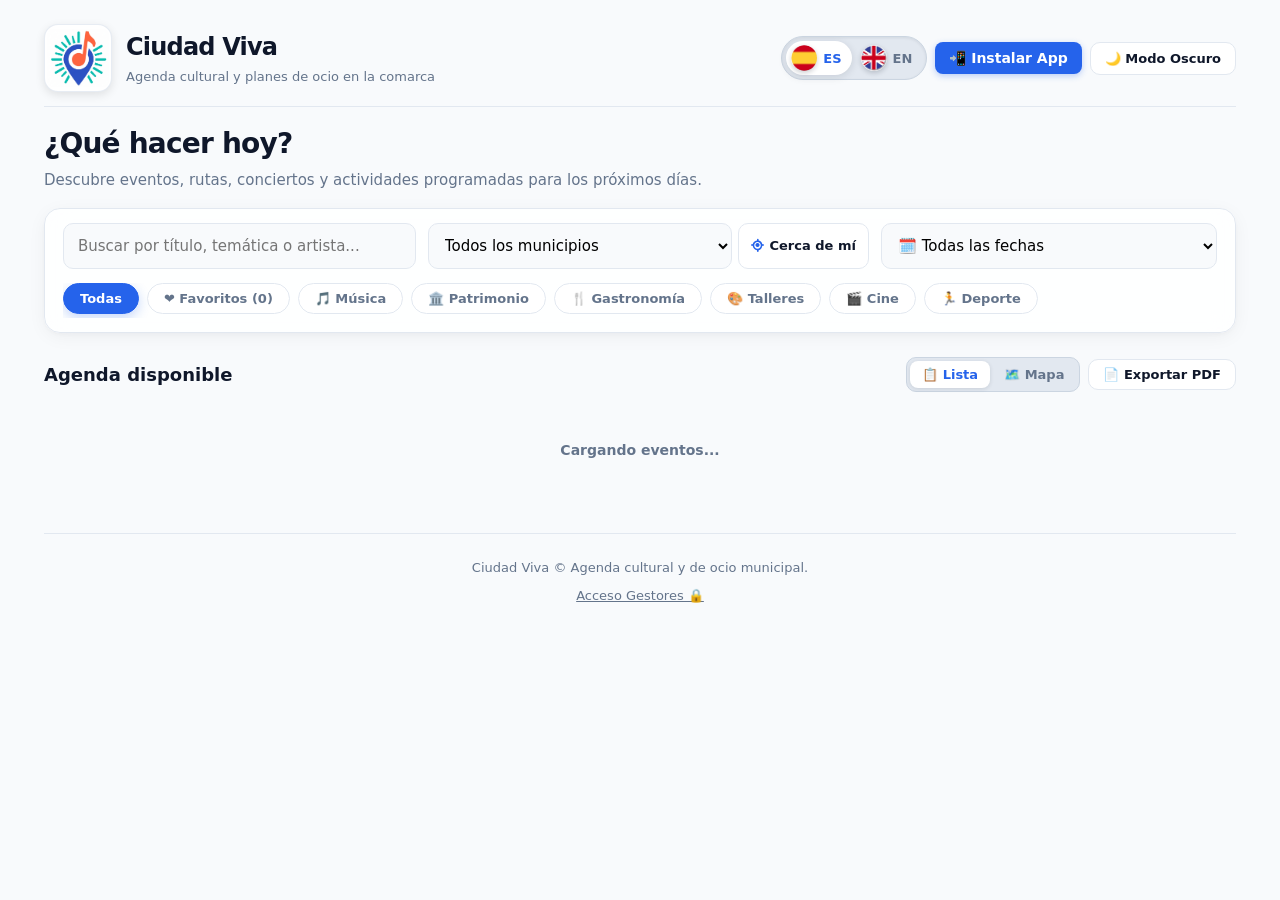
==== commit 212709f0: "feat: iconos FontAwesome 6, geolocalizacion Cerca de mi, curvatura sutil 12px y cierre al hacer clic" ====
--- a/index.html
+++ b/index.html
@@ -9,6 +9,7 @@
   <link rel="manifest" href="manifest.json">
   <link rel="icon" type="image/jpeg" href="icons/favicon.jpg">
   <link rel="stylesheet" href="css/style.css">
+  <link rel="stylesheet" href="https://cdnjs.cloudflare.com/ajax/libs/font-awesome/6.5.1/css/all.min.css">
   <link rel="stylesheet" href="https://unpkg.com/leaflet@1.9.4/dist/leaflet.css" />
   <script src="https://cdn.jsdelivr.net/npm/sweetalert2@11"></script>
   <script src="https://cdnjs.cloudflare.com/ajax/libs/html2pdf.js/0.10.1/html2pdf.bundle.min.js"></script>
@@ -51,9 +52,14 @@
           <div class="search-wrap">
             <input id="search" data-i18n-placeholder="search_placeholder" placeholder="Buscar por título, temática o artista...">
           </div>
-          <select id="town" class="filter-select">
-            <option value="" data-i18n="all_towns">Todos los municipios</option>
-          </select>
+          <div style="display:flex; gap:6px; flex:1.5; min-width:250px;">
+            <select id="town" class="filter-select" style="flex:1;">
+              <option value="" data-i18n="all_towns">Todos los municipios</option>
+            </select>
+            <button id="btn-near-me" class="btn-secondary" style="padding:8px 12px; font-weight:700; white-space:nowrap; display:flex; align-items:center; gap:6px; font-size:13px; border-radius:10px;" title="Filtrar por mi municipio más cercano" aria-label="Cerca de mí">
+              <i class="fa-solid fa-location-crosshairs" style="color:var(--primary);"></i> <span data-i18n="btn_near_me">Cerca de mí</span>
+            </button>
+          </div>
           <select id="date" class="filter-select">
             <option value="" data-i18n="all_dates">🗓️ Todas las fechas</option>
             <option value="today" data-i18n="date_today">☀️ Hoy</option>
@@ -131,7 +137,7 @@
       <!-- Grid de Datos Prácticos -->
       <div class="modal-practical-grid">
         <div class="practical-card">
-          <div class="p-icon">📅</div>
+          <div class="p-icon"><i class="fa-regular fa-calendar-days"></i></div>
           <div>
             <span class="p-label" data-i18n="modal_when">Cuándo</span>
             <span id="dwhen" class="p-val"></span>
@@ -139,7 +145,7 @@
         </div>
 
         <div class="practical-card">
-          <div class="p-icon">🗺️</div>
+          <div class="p-icon"><i class="fa-solid fa-map-location-dot"></i></div>
           <div>
             <span class="p-label" data-i18n="modal_where">Dónde</span>
             <div id="dwhere" class="p-val"></div>
--- a/css/style.css
+++ b/css/style.css
@@ -290,10 +290,10 @@
   gap: 14px;
 }
 .filter-row-top { display: flex; gap: 12px; flex-wrap: wrap; }
-.search-wrap { flex: 2; position: relative; min-width: 220px; }
-.search-wrap input { width: 100%; border: 1px solid var(--border); background: #f8fafc; border-radius: 10px; padding: 11px 16px; font: inherit; outline: none; transition: border-color 0.2s, background 0.2s; }
+.search-wrap { flex: 1.2; position: relative; min-width: 190px; }
+.search-wrap input { width: 100%; border: 1px solid var(--border); background: #f8fafc; border-radius: 10px; padding: 11px 14px; font: inherit; outline: none; transition: border-color 0.2s, background 0.2s; }
 .search-wrap input:focus { border-color: var(--primary); background: #fff; }
-.filter-select { flex: 1; min-width: 160px; border: 1px solid var(--border); background: #f8fafc; border-radius: 10px; padding: 11px 14px; font: inherit; outline: none; }
+.filter-select { flex: 1; min-width: 150px; border: 1px solid var(--border); background: #f8fafc; border-radius: 10px; padding: 11px 28px 11px 12px; font: inherit; outline: none; }
 
 /* Chips de categorías deslizables */
 .chips-row { display: flex; gap: 8px; overflow-x: auto; padding-bottom: 4px; scrollbar-width: none; }
@@ -501,16 +501,32 @@
 
 .modal-modern {
   background: #ffffff;
-  border-radius: 24px;
+  border-radius: 12px;
   max-width: 680px;
   width: 100%;
   padding: 0;
   position: relative;
   max-height: 90vh;
   overflow-y: auto;
+  overflow-x: hidden;
   box-shadow: 0 25px 50px -12px rgba(15, 23, 42, 0.3);
   animation: modalSlideUp 0.25s cubic-bezier(0.16, 1, 0.3, 1);
   border: 1px solid rgba(255,255,255,0.8);
+}
+
+.modal-modern::-webkit-scrollbar {
+  width: 7px;
+}
+.modal-modern::-webkit-scrollbar-track {
+  background: transparent;
+  margin: 8px 0;
+}
+.modal-modern::-webkit-scrollbar-thumb {
+  background: rgba(148, 163, 184, 0.5);
+  border-radius: 10px;
+}
+.modal-modern::-webkit-scrollbar-thumb:hover {
+  background: rgba(100, 116, 139, 0.8);
 }
 
 .close-floating {
@@ -542,7 +558,7 @@
   display: grid;
   gap: 8px;
   margin-bottom: 0;
-  border-radius: 24px 24px 0 0;
+  border-radius: 12px 12px 0 0;
   overflow: hidden;
   background: #0f172a;
 }
@@ -605,6 +621,15 @@
   box-shadow: 0 2px 6px rgba(0,0,0,0.04);
   border: 1px solid #f1f5f9;
   flex-shrink: 0;
+}
+
+.practical-card .p-icon i {
+  color: var(--primary);
+  font-size: 20px;
+}
+
+.modal-actions i, .modal-external-links i {
+  margin-right: 6px;
 }
 
 .practical-card .p-label {
@@ -703,8 +728,8 @@
 .form { display: grid; gap: 14px; }
 .field-group { display: flex; flex-direction: column; gap: 4px; min-width: 0; }
 .field-group label { font-size: 13px; font-weight: 600; color: var(--text-main); white-space: nowrap; overflow: hidden; text-overflow: ellipsis; }
-.form input, .form select, .form textarea { border: 1px solid var(--border); border-radius: 8px; padding: 10px 12px; font: inherit; outline: none; transition: border-color 0.2s; box-sizing: border-box; width: 100%; }
-.form input[type="date"] { padding: 9px 8px; font-size: 13px; min-width: 0; }
+.form input:not([type="checkbox"]):not([type="radio"]), .form select, .form textarea { border: 1px solid var(--border); border-radius: 8px; padding: 10px 12px; font: inherit; outline: none; transition: border-color 0.2s; box-sizing: border-box; width: 100%; }
+.form input[type="checkbox"], .form input[type="radio"] { width: auto; margin: 0; cursor: pointer; accent-color: var(--primary); transform: scale(1.1); }
 .form input:focus, .form select:focus, .form textarea:focus { border-color: var(--primary); }
 .input-with-suffix { display: flex; align-items: center; background: #fff; border: 1px solid var(--border); border-radius: 8px; overflow: hidden; }
 .input-with-suffix input { border: 0 !important; flex: 1; outline: none; }
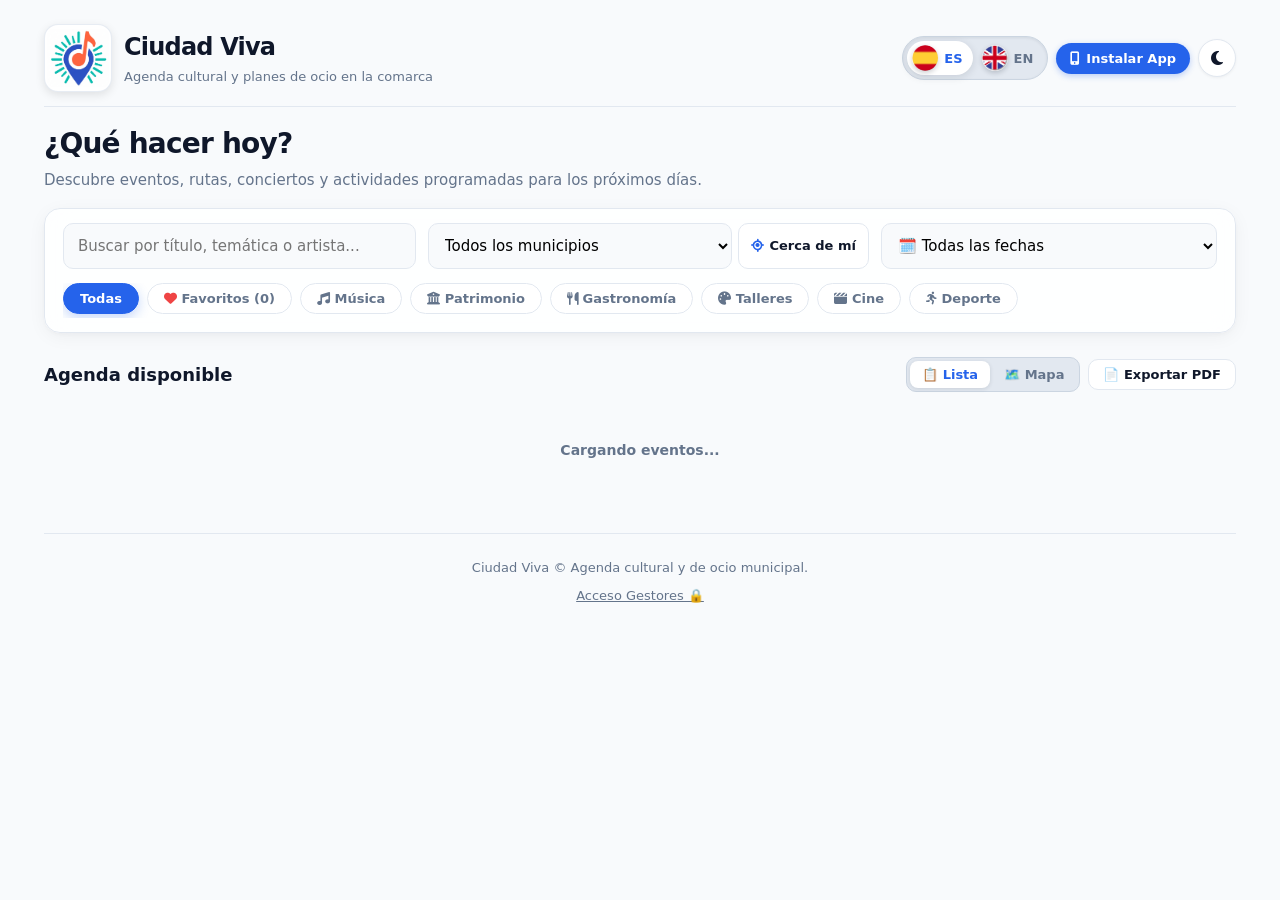
==== commit 21750451: "feat: enhance UI with FontAwesome category icons, mobile header layout, and admin icon picker" ====
--- a/index.html
+++ b/index.html
@@ -18,7 +18,7 @@
 <body>
 <main class="app">
   <header class="top">
-    <div class="brand" style="display:flex; align-items:center; gap:14px;">
+    <div class="brand" style="display:flex; align-items:center; gap:12px;">
       <img src="assets/logo.jpg" alt="Ciudad Viva Logo" style="height:68px; width:68px; border-radius:14px; object-fit:contain; background:#ffffff; padding:2px; box-shadow:0 3px 10px rgba(0,0,0,0.1); border:1px solid rgba(226,232,240,0.8);">
       <div>
         <h1 style="margin:0; font-size:24px; font-weight:800;">Ciudad Viva</h1>
@@ -29,15 +29,19 @@
       <div class="lang-flag-toggle" aria-label="Cambiar idioma / Switch language">
         <button id="lang-btn-es" class="flag-btn active" title="Cambiar a Español">
           <img src="assets/flag-es.png" alt="Español" class="flag-img">
-          <span>ES</span>
+          <span class="lang-text">ES</span>
         </button>
         <button id="lang-btn-en" class="flag-btn" title="Switch to English">
           <img src="assets/flag-en.png" alt="English" class="flag-img">
-          <span>EN</span>
+          <span class="lang-text">EN</span>
         </button>
       </div>
-      <button id="pwa-install-btn" class="btn-primary" style="padding:8px 14px; gap:6px; display:inline-flex; align-items:center; background:#2563eb; color:#ffffff; border:0; border-radius:8px; font-weight:600; cursor:pointer; font-size:14px; box-shadow:0 2px 6px rgba(37,99,235,0.3);" title="Instalar aplicación en tu dispositivo" data-i18n="btn_install">📲 Instalar App</button>
-      <button id="theme-toggle" class="btn-secondary" style="padding:8px 14px;" title="Cambiar tema" data-i18n="theme_dark">🌙 Modo Oscuro</button>
+      <button id="pwa-install-btn" class="btn-primary btn-install-app" title="Instalar aplicación en tu dispositivo">
+        <i class="fa-solid fa-mobile-screen-button"></i> <span class="btn-install-text" data-i18n="btn_install_short">Instalar App</span>
+      </button>
+      <button id="theme-toggle" class="btn-icon-toggle" title="Modo Oscuro" aria-label="Cambiar tema">
+        <i class="fa-solid fa-moon"></i>
+      </button>
     </div>
   </header>
 
@@ -73,13 +77,13 @@
         <!-- Chips deslizables -->
         <div class="chips-row">
           <button class="chip-item on" data-cat="">Todas</button>
-          <button class="chip-item chip-fav" data-favs="true">❤️ Favoritos (<span id="favs-badge">0</span>)</button>
-          <button class="chip-item" data-cat="Música">🎵 Música</button>
-          <button class="chip-item" data-cat="Patrimonio">🏛️ Patrimonio</button>
-          <button class="chip-item" data-cat="Gastronomía">🍴 Gastronomía</button>
-          <button class="chip-item" data-cat="Talleres">🎨 Talleres</button>
-          <button class="chip-item" data-cat="Cine">🎬 Cine</button>
-          <button class="chip-item" data-cat="Deporte">🏃 Deporte</button>
+          <button class="chip-item chip-fav" data-favs="true"><i class="fa-solid fa-heart" style="color:#ef4444;"></i> Favoritos (<span id="favs-badge">0</span>)</button>
+          <button class="chip-item" data-cat="Música"><i class="fa-solid fa-music"></i> Música</button>
+          <button class="chip-item" data-cat="Patrimonio"><i class="fa-solid fa-building-columns"></i> Patrimonio</button>
+          <button class="chip-item" data-cat="Gastronomía"><i class="fa-solid fa-utensils"></i> Gastronomía</button>
+          <button class="chip-item" data-cat="Talleres"><i class="fa-solid fa-palette"></i> Talleres</button>
+          <button class="chip-item" data-cat="Cine"><i class="fa-solid fa-clapperboard"></i> Cine</button>
+          <button class="chip-item" data-cat="Deporte"><i class="fa-solid fa-person-running"></i> Deporte</button>
         </div>
       </div>
     </div>
--- a/css/style.css
+++ b/css/style.css
@@ -319,7 +319,8 @@
 
 .card-body { padding: 18px; display: flex; flex-direction: column; flex: 1; }
 .card-meta { display: flex; justify-content: space-between; align-items: center; margin-bottom: 8px; }
-.tag-category { font-size: 12px; font-weight: 700; color: var(--primary); text-transform: uppercase; letter-spacing: 0.5px; }
+.tag-category { font-size: 12px; font-weight: 700; color: var(--primary); text-transform: uppercase; letter-spacing: 0.5px; display: inline-flex; align-items: center; gap: 5px; }
+.tag-category i { font-size: 13px; }
 .price-tag { font-size: 12px; font-weight: 700; background: #ecfdf5; color: #047857; padding: 2px 8px; border-radius: 6px; }
 .price-tag.paid { background: #f1f5f9; color: var(--text-muted); }
 
@@ -759,18 +760,25 @@
 
   /* Layout Responsive de Cabecera en Móviles */
   .top {
-    flex-direction: column;
-    align-items: stretch;
-    gap: 10px;
-    padding-bottom: 12px;
+    flex-direction: row;
+    flex-wrap: nowrap;
+    align-items: center;
+    justify-content: space-between;
+    gap: 6px;
+    padding-bottom: 10px;
+  }
+  .brand {
+    gap: 8px !important;
   }
   .brand img {
-    height: 48px !important;
-    width: 48px !important;
-    border-radius: 12px !important;
+    height: 38px !important;
+    width: 38px !important;
+    border-radius: 10px !important;
   }
   .brand h1 {
-    font-size: 20px !important;
+    font-size: 16px !important;
+    letter-spacing: -0.4px !important;
+    white-space: nowrap;
   }
   .brand p {
     display: none;
@@ -778,19 +786,47 @@
   .header-actions {
     display: flex;
     align-items: center;
-    justify-content: space-between;
-    gap: 6px;
-    width: 100%;
+    justify-content: flex-end;
+    gap: 5px;
+    width: auto;
+    flex-shrink: 0;
+    flex-wrap: nowrap;
   }
   .header-actions .lang-flag-toggle {
-    flex: 1;
-    justify-content: center;
-  }
-  .header-actions #pwa-install-btn,
+    flex: initial;
+    padding: 3px;
+    border-radius: 30px;
+    gap: 2px;
+  }
+  .header-actions .flag-btn {
+    padding: 3px 5px !important;
+    font-size: 11px !important;
+    gap: 3px !important;
+    border-radius: 20px !important;
+  }
+  .header-actions .flag-btn .flag-img {
+    width: 20px !important;
+    height: 20px !important;
+  }
+  .lang-text {
+    display: none;
+  }
+  .header-actions #pwa-install-btn {
+    width: 34px !important;
+    height: 34px !important;
+    padding: 0 !important;
+    justify-content: center !important;
+    align-items: center !important;
+    border-radius: 50% !important;
+    font-size: 13px !important;
+  }
+  .btn-install-text {
+    display: none;
+  }
   .header-actions #theme-toggle {
-    padding: 7px 10px !important;
+    width: 34px !important;
+    height: 34px !important;
     font-size: 13px !important;
-    white-space: nowrap;
   }
   
   /* Optimización Modal Detalle en Móvil */
@@ -1011,4 +1047,130 @@
 }
 .map-popup-btn:hover {
   background: #1d4ed8;
+}
+
+/* Botón de tema redondo e icono de instalación PWA */
+.btn-icon-toggle {
+  width: 38px;
+  height: 38px;
+  border-radius: 50%;
+  border: 1px solid var(--border);
+  background: #ffffff;
+  color: var(--text-main);
+  display: flex;
+  align-items: center;
+  justify-content: center;
+  cursor: pointer;
+  font-size: 16px;
+  transition: all 0.2s ease;
+  box-shadow: var(--shadow-sm);
+  flex-shrink: 0;
+}
+.btn-icon-toggle:hover {
+  background: #eff6ff;
+  color: #2563eb;
+  border-color: #bfdbfe;
+  transform: scale(1.05);
+}
+
+.btn-install-app {
+  padding: 8px 14px;
+  gap: 6px;
+  display: inline-flex;
+  align-items: center;
+  background: #2563eb;
+  color: #ffffff;
+  border: 0;
+  border-radius: 20px;
+  font-weight: 600;
+  cursor: pointer;
+  font-size: 13px;
+  box-shadow: 0 2px 6px rgba(37, 99, 235, 0.3);
+  transition: all 0.2s ease;
+  flex-shrink: 0;
+}
+.btn-install-app:hover {
+  background: #1d4ed8;
+  box-shadow: 0 4px 10px rgba(37, 99, 235, 0.4);
+}
+
+[data-theme="dark"] .btn-icon-toggle {
+  background: #1e293b;
+  border-color: #334155;
+  color: #f8fafc;
+}
+[data-theme="dark"] .btn-icon-toggle:hover {
+  background: #334155;
+  color: #fbbf24;
+}
+
+@media (max-width: 520px) {
+  .btn-install-text {
+    display: none;
+  }
+}
+
+/* Galería Interactiva de Seleccionador de Iconos */
+.icon-picker-grid {
+  display: grid;
+  grid-template-columns: repeat(8, 1fr);
+  gap: 6px;
+  max-height: 160px;
+  overflow-y: auto;
+  padding: 8px;
+  background: #f8fafc;
+  border: 1px solid #e2e8f0;
+  border-radius: 10px;
+}
+
+[data-theme="dark"] .icon-picker-grid {
+  background: #0f172a;
+  border-color: #334155;
+}
+
+.icon-picker-btn {
+  padding: 8px 4px;
+  border-radius: 8px;
+  border: 1px solid #cbd5e1;
+  background: #ffffff;
+  color: #334155;
+  cursor: pointer;
+  text-align: center;
+  font-size: 16px;
+  transition: all 0.15s ease;
+  display: flex;
+  align-items: center;
+  justify-content: center;
+}
+
+.icon-picker-btn:hover {
+  border-color: #2563eb;
+  color: #2563eb;
+  background: #eff6ff;
+  transform: scale(1.08);
+}
+
+.icon-picker-btn.active {
+  border-color: #2563eb;
+  color: #ffffff;
+  background: #2563eb;
+  box-shadow: 0 2px 6px rgba(37, 99, 235, 0.3);
+}
+
+[data-theme="dark"] .icon-picker-btn {
+  background: #1e293b;
+  border-color: #334155;
+  color: #cbd5e1;
+}
+
+[data-theme="dark"] .icon-picker-btn:hover {
+  border-color: #60a5fa;
+  color: #60a5fa;
+  background: #0f172a;
+}
+
+[data-theme="dark"] .icon-picker-btn.active {
+  background: #2563eb;
+  color: #ffffff;
+  border-color: #2563eb;
 }
